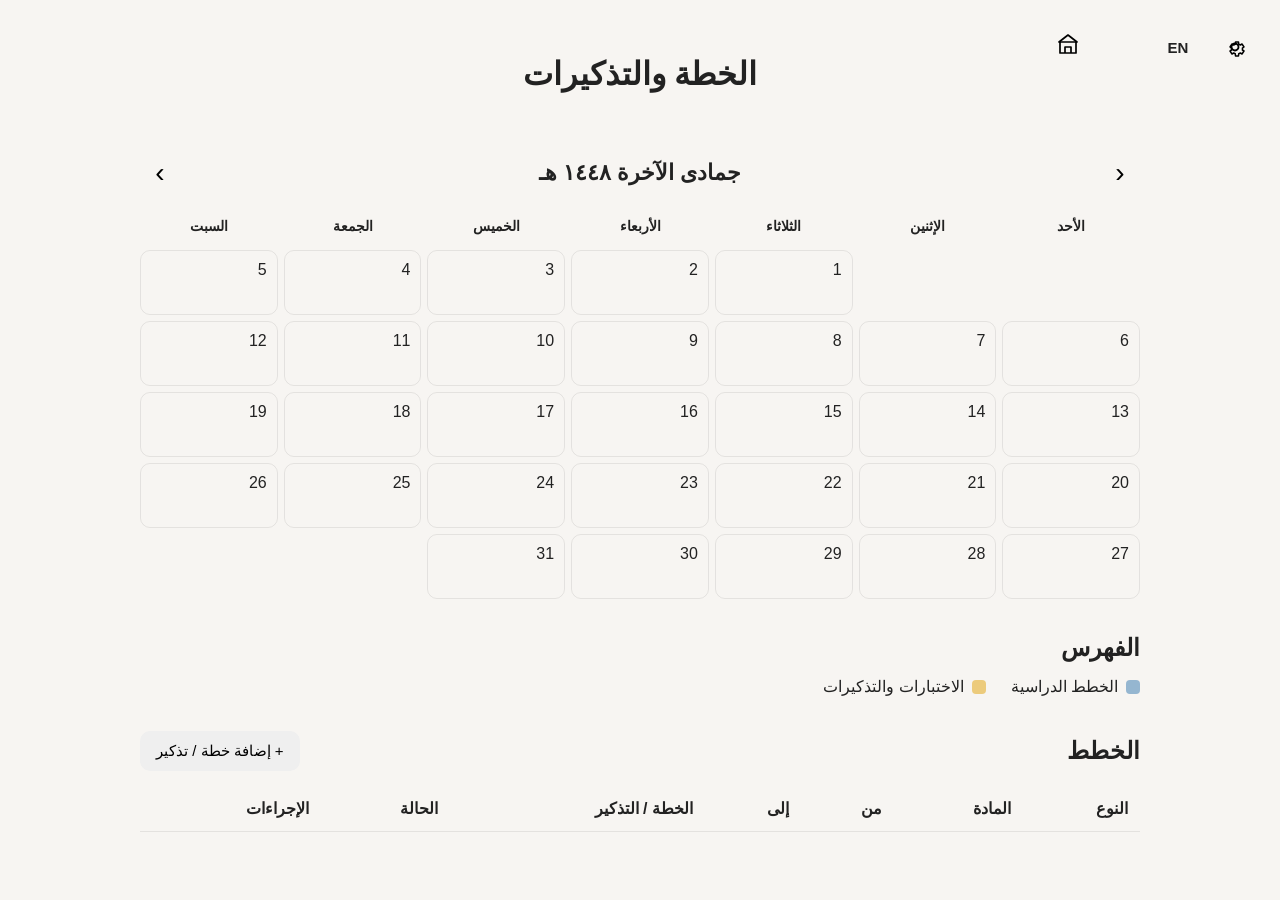
==== plans.html @ 2e970caf "Complete study tracker features" ====
<!DOCTYPE html>
<html lang="ar" dir="rtl">

<head>

    <meta charset="UTF-8">

    <meta
        name="viewport"
        content="width=device-width, initial-scale=1.0"
    >

    <title>الخطة والتذكيرات</title>

    <link rel="stylesheet" href="style.css">

</head>


<body>

    <!-- =========================
         زر اللغة
    ========================== -->

    <button
        id="language-button"
        class="language-button"
        type="button"
    >
        EN
    </button>


    <!-- =========================
         زر الإعدادات
    ========================== -->

    <button
        id="settings-button"
        class="settings-button"
        type="button"
        aria-label="الإعدادات"
        title="الإعدادات"
    >

        <!-- نفس أيقونة الإعدادات -->

        <svg
            width="24"
            height="24"
            viewBox="0 0 24 24"
            fill="none"
            xmlns="http://www.w3.org/2000/svg"
        >

            <path
                d="M12 15.5
                   A3.5 3.5 0 1 0
                   12 8.5
                   A3.5 3.5 0 0 0
                   12 15.5Z"
                stroke="currentColor"
                stroke-width="1.8"
            />

            <path
                d="M19.4 15
                   L21 16
                   L19 19
                   L17.3 18
                   C16.8 18.3 16.3 18.6 15.7 18.8
                   L15.5 21
                   H12.5
                   L12.3 18.8
                   C11.7 18.6 11.2 18.3 10.7 18
                   L9 19
                   L7 16
                   L8.6 15
                   C8.5 14.4 8.5 13.8 8.6 13.2
                   L7 12
                   L9 9
                   L10.7 10
                   C11.2 9.7 11.7 9.4 12.3 9.2
                   L12.5 7
                   H15.5
                   L15.7 9.2
                   C16.3 9.4 16.8 9.7 17.3 10
                   L19 9
                   L21 12
                   L19.4 13.2
                   C19.5 13.8 19.5 14.4 19.4 15Z"
                stroke="currentColor"
                stroke-width="1.5"
                stroke-linejoin="round"
            />

        </svg>

        

    </button>

    <button
    id="home-button"
    class="home-button"
    type="button"
   aria-label=""
title=""


>
    <svg
    width="24"
    height="24"
    viewBox="0 0 24 24"
    fill="none"
    xmlns="http://www.w3.org/2000/svg"
>
    <!-- سقف البيت -->
    <path
        d="M3 10L12 3L21 10"
        stroke="currentColor"
        stroke-width="1.7"
        stroke-linecap="round"
        stroke-linejoin="round"
    />

    <!-- جسم البيت -->
    <path
        d="M4 9.5V21H20V9.5"
        stroke="currentColor"
        stroke-width="1.7"
        stroke-linejoin="round"
    />

    <!-- الخط الفاصل بين السقف والجسم -->
    <path
        d="M4 10H20"
        stroke="currentColor"
        stroke-width="1.7"
        stroke-linecap="round"
    />

    <!-- الباب -->
    <path
        d="M9 21V15H15V21"
        stroke="currentColor"
        stroke-width="1.7"
        stroke-linejoin="round"
    />
</svg> 

</button>

    <!-- =========================
         العنوان
    ========================== -->

    <header class="header">

        <h1 id="page-title">
            الخطة والتذكيرات
        </h1>

    </header>


    <!-- =========================
         التقويم
    ========================== -->

    <section class="plans-calendar-section">

        <div class="calendar-header">

            <button
                id="previous-month"
                type="button"
            >
                ‹
            </button>


            <h2 id="calendar-month">
                أكتوبر 2026
            </h2>


            <button
                id="next-month"
                type="button"
            >
                ›
            </button>

        </div>


        <div
            id="calendar"
            class="calendar"
        >

            <!-- سيتم إنشاء الأيام بواسطة JavaScript -->

        </div>

    </section>


    <!-- =========================
         الفهرس
    ========================== -->

    <section class="plans-index-section">

        <h2 id="index-title">
            الفهرس
        </h2>


        <div class="plans-legend">

            <div class="legend-item">

                <span class="legend-color study-plan-color"></span>

                <span id="study-plan-label">
                    الخطط الدراسية
                </span>

            </div>


            <div class="legend-item">

                <span class="legend-color reminder-color"></span>

                <span id="reminder-label">
                    الاختبارات والتذكيرات
                </span>

            </div>

        </div>


        <div id="plans-index">

            <!-- ستظهر هنا الخطط والتذكيرات -->

        </div>

    </section>


    <!-- =========================
         الخطط
    ========================== -->

    <section class="plans-table-section">

        <div class="plans-section-header">

            <h2 id="plans-title">
                الخطط
            </h2>


            <button
                id="add-plan-button"
                type="button"
            >
                + إضافة خطة / تذكير
            </button>

        </div>


        <div class="plans-table-wrapper">

            <table class="plans-table">

                <thead>

                    <tr>

                        <th id="plan-type-header">
                            النوع
                        </th>

                        <th id="plan-subject-header">
                            المادة
                        </th>

                        <th id="plan-from-header">
                            من
                        </th>

                        <th id="plan-to-header">
                            إلى
                        </th>

                        <th id="plan-content-header">
                            الخطة / التذكير
                        </th>

                        <th id="plan-status-header">
                            الحالة
                        </th>
 
                        <th id="plan-actions-header">الإجراءات</th>
                    </tr>

                </thead>


                <tbody id="plans-container">

                    <!-- الخطط ستظهر هنا -->

                </tbody>

            </table>

        </div>

    </section>


    <!-- =========================
         نافذة إضافة خطة
    ========================== -->

    <div
        id="plan-modal"
        class="plan-modal"
    >

        <div class="plan-modal-box">

            <h2 id="modal-title">
                إضافة خطة / تذكير
            </h2>


            <!-- النوع -->

            <label for="plan-type" id="plan-type-label">
                النوع
            </label>

            <select id="plan-type">

                <option value="study-plan">
                    خطة دراسية
                </option>

                <option value="reminder">
                    تذكير / اختبار
                </option>

            </select>


            <!-- المادة -->

            <label for="plan-subject" id="plan-subject-label">
                المادة
            </label>

            <select id="plan-subject">

                <option value="">
                    اختر المادة
                </option>

            </select>


            <!-- من -->

            <label for="plan-start-date" id="plan-start-label">
                من
            </label>

            <input
                id="plan-start-date"
                type="date"
            >


            <!-- إلى -->

            <label for="plan-end-date" id="plan-end-label">
                إلى
            </label>

            <input
                id="plan-end-date"
                type="date"
            >


            <!-- المحتوى -->

            <label for="plan-content" id="plan-content-label">
                ماذا ستدرسين / التذكير
            </label>

            <textarea
                id="plan-content"
                placeholder="مثال: مراجعة Chapter 1 - 3"
            ></textarea>


            <!-- ملاحظة -->

            <label for="plan-note" id="plan-note-label">
                ملاحظة
            </label>

            <textarea
                id="plan-note"
                placeholder="ملاحظة إضافية..."
            ></textarea>


            <!-- الأزرار -->

            <div class="plan-modal-buttons">

                <button
                    id="cancel-plan-button"
                    type="button"
                >
                    إلغاء
                </button>


                <button
                    id="save-plan-button"
                    type="button"
                >
                    حفظ
                </button>

            </div>

        </div>

    </div>


    <script src="plans.js"></script>

</body>

</html>
---- style.css ----
body {
    font-family: "Thmanyah Sans", sans-serif;
    direction: rtl;
    margin: 0;
    padding: 0;
    background-color: #f7f5f2;
    color: #222;

    position: relative;
}

.header {
    text-align: center;
    padding: 55px 20px 30px;
}

.header h1 {
    margin: 0;
    font-size: 32px;
}

.dashboard {
    width: 90%;
    max-width: 700px;
    margin: 0 auto;
}

/* التاريخ */

.date-section {
    text-align: center;
    margin-bottom: 25px;
}

.current-date {
    margin: 0;
    font-size: 18px;
}

/* ملخص الدراسة */

.study-summary {
    background-color: white;
    padding: 25px;
    border-radius: 16px;
    text-align: center;
    margin-bottom: 25px;
}

.study-summary h2 {
    margin: 0 0 10px;
    font-size: 20px;
}

.total-time {
    font-size: 42px;
    font-weight: bold;
    margin: 0;
    direction: ltr;
}

.current-session {
    margin: 15px 0 0;
    font-size: 16px;
}

.current-session span {
    direction: ltr;
    display: inline-block;
    font-weight: bold;
}

/* اختيار المادة */

.subject-section {
    display: flex;
    flex-direction: column;
    gap: 0px;
    margin-bottom: 20px;
}

.subject-section label {
    font-size: 18px;
    font-weight: bold;
}

.subject-section select {
    padding: 14px;
    border: 1px solid #ddd;
    border-radius: 10px;
    background-color: white;
    font-family: inherit;
    font-size: 16px;
}

/* الملاحظات */

.notes-section {
    display: flex;
    flex-direction: column;
    gap: 0px;
    margin-bottom: 20px;
}

.notes-section label {
    font-size: 18px;
    font-weight: bold;
}

.notes-section textarea {
    padding: 14px;
    border: 1px solid #ddd;
    border-radius: 10px;
    background-color: white;
    font-family: inherit;
    font-size: 16px;
    resize: vertical;
}

/* أزرار الجلسة */

.session-controls {
    display: flex;
    gap: 10px;
    margin-bottom: 25px;
}

.session-controls button {
    flex: 1;
    padding: 13px 10px;
    border: none;
    border-radius: 10px;
    font-family: inherit;
    font-size: 16px;
    cursor: pointer;
}

/* الأزرار المعطلة */

.session-controls button:disabled {
    opacity: 0.5;
    cursor: not-allowed;
}

/* التحفيز */

.motivation {
    text-align: center;
    margin: 30px 0;
    font-size: 18px;
}

/* الجلسات السابقة */

.previous-sessions {
    text-align: center;
    margin-bottom: 30px;
}

.previous-sessions button {
    padding: 13px 25px;
    border: none;
    border-radius: 10px;
    font-family: inherit;
    font-size: 16px;
    cursor: pointer;
}

/* زر العودة للواجهة الرئيسية */

.back-button {
    text-align: center;
    margin-bottom: 25px;
}

.back-button button {
    padding: 12px 25px;
    border: none;
    border-radius: 10px;
    font-family: inherit;
    font-size: 16px;
    cursor: pointer;
}

/* جدول الجلسات السابقة */

.sessions-table-wrapper {
    overflow-x: auto;
}

.sessions-table {
    width: 100%;
    border-collapse: collapse;
    margin-top: 20px;
    background-color: white;
}

.sessions-table th,
.sessions-table td {
    padding: 12px;
    text-align: right;
    border-bottom: 1px solid #ddd;
}

.sessions-table th {
    font-weight: bold;
}

.streak-section {
    display: flex;
    align-items: center;
    justify-content: center;
    gap: 12px;
    background-color: white;
    padding: 18px;
    border-radius: 16px;
    margin-bottom: 25px;
}

.streak-fire {
    font-size: 38px;
}

.streak-number {
    margin: 0;
    font-size: 28px;
    font-weight: bold;
}

.streak-label {
    margin: 0;
    font-size: 15px;
}



.language-button {
    position: fixed;
    top: 25px;
    right: 80px;
    z-index: 1000;


    width: 44px;
    height: 44px;

    padding: 0;

    display: flex;
    align-items: center;
    justify-content: center;

    background: transparent;
    border: none;

    color: #222;

    cursor: pointer;
}

.settings-button svg {
    display: block;
    width: 24px;
    height: 24px;
    flex: 0 0 24px;
}

.settings-button:hover {
    opacity: 0.65;
}


.settings-button,
.language-button {
    position: fixed;
} 


.settings-button {
    position: fixed;
    top: 25px;
    right: 25px;
    z-index: 1000;


    height: 44px;
    min-width: 44px;

    padding: 0 8px;

    background-color: transparent;
    border: none;

    font-family: inherit;
    font-size: 15px;
    font-weight: bold;

    cursor: pointer;
}

.language-button:hover {
    opacity: 0.65;
}

.language-button {
    position: fixed;
    top: 25px;
    right: 80px;

    height: 44px;
    min-width: 44px;

    padding: 0 8px;

    background-color: transparent;
    border: none;

    font-family: inherit;
    font-size: 15px;
    font-weight: bold;

    cursor: pointer;
}

.language-button:hover {
    opacity: 0.65;
}



/* =========================
   صفحة الإعدادات
========================= */

.settings-section,
.add-subject-section {
    background-color: white;
    padding: 25px;
    border-radius: 16px;
    margin-bottom: 25px;
}

.settings-section h2 {
    margin-top: 0;
    margin-bottom: 20px;
    font-size: 22px;
}


/* قائمة المواد */

#subjects-container {
    display: flex;
    flex-direction: column;
    gap: 10px;
}


.setting-subject {
    display: flex;
    align-items: center;
    justify-content: space-between;

    padding: 14px 16px;

    border: 1px solid #e5e5e5;
    border-radius: 10px;

    font-size: 16px;
}


/* زر حذف المادة */

.delete-subject {
    padding: 8px 14px;

    border: none;
    border-radius: 8px;

    background-color: #f1f1f1;

    font-family: inherit;
    font-size: 14px;

    cursor: pointer;
}

.delete-subject:hover {
    opacity: 0.65;
}


/* إضافة مادة */

.add-subject-section {
    display: flex;
    flex-direction: column;
    gap: 10px;
}

.add-subject-section label {
    font-size: 18px;
    font-weight: bold;
}

.add-subject-section input {
    width: 100%;
    box-sizing: border-box;

    padding: 14px;

    border: 1px solid #ddd;
    border-radius: 10px;

    background-color: white;

    font-family: inherit;
    font-size: 16px;
}

.add-subject-section input:focus {
    outline: none;
    border-color: #222;
}


/* زر إضافة المادة */

#add-subject {
    padding: 13px 20px;

    border: none;
    border-radius: 10px;

    background-color: #222;
    color: white;

    font-family: inherit;
    font-size: 16px;

    cursor: pointer;
}

#add-subject:hover {
    opacity: 0.85;
}


/* زر العودة */

.back-button {
    text-align: center;
    margin-bottom: 30px;
}

.back-button button {
    padding: 12px 25px;

    border: none;
    border-radius: 10px;

    background-color: white;

    font-family: inherit;
    font-size: 16px;

    cursor: pointer;
}

.back-button button:hover {
    opacity: 0.65;
}

/* =========================
   منطقة الخطر
========================= */

.danger-zone {
    background-color: white;
    padding: 25px;
    border-radius: 16px;
    margin-bottom: 25px;
    border: 1px solid #e5e5e5;
}

.danger-zone h2 {
    margin-top: 0;
    margin-bottom: 10px;
}

.danger-zone p {
    margin-top: 0;
    margin-bottom: 18px;
}

#delete-all-data {
    width: 100%;
    padding: 13px 20px;

    border: none;
    border-radius: 10px;

    background-color: #222;
    color: white;

    font-family: inherit;
    font-size: 16px;

    cursor: pointer;
}

#delete-all-data:hover {
    opacity: 0.8;
}

/* =========================
   دعم اتجاه اللغة
========================= */

html[dir="ltr"] .header {
    text-align: center;
}

html[dir="ltr"] .date-section {
    text-align: center;
}

html[dir="ltr"] .study-summary {
    text-align: center;
}

html[dir="ltr"] .subject-section,
html[dir="ltr"] .notes-section {
    text-align: left;
}

html[dir="ltr"] .subject-section label,
html[dir="ltr"] .notes-section label,
.session-type-section {
    display: flex;
    flex-direction: column;
    gap: 0px;
    margin-bottom: 20px;
}

.session-type-section label {
    font-size: 18px;
    font-weight: bold;
}

.session-type-section select {
    padding: 14px;
    border: 1px solid #ddd;
    border-radius: 10px;
    background-color: white;
    font-family: inherit;
    font-size: 16px;
    box-sizing: border-box;
}

.session-type-section label {
    font-size: 18px;
    font-weight: bold;
}

.session-type-section select {
    padding: 14px;
    border: 1px solid #ddd;
    border-radius: 10px;
    background-color: white;
    font-family: inherit;
    font-size: 16px;
}
html[dir="ltr"] select,
html[dir="ltr"] textarea,
html[dir="ltr"] input {
    text-align: left;
    direction: ltr;
}

html[dir="ltr"] .current-session {
    text-align: center;
}

html[dir="ltr"] .motivation {
    text-align: center;
}

html[dir="ltr"] .previous-sessions {
    text-align: center;
}


html[dir="ltr"] .session-controls {
    direction: ltr;
}

/* =========================
   Settings - English LTR
========================= */

html[dir="ltr"] .settings-section,
html[dir="ltr"] .add-subject-section,
html[dir="ltr"] .danger-zone {
    direction: ltr;
    text-align: left;
}


/* عنوان الأقسام */

html[dir="ltr"] .settings-section h2,
html[dir="ltr"] .add-subject-section label,
html[dir="ltr"] .danger-zone h2,
html[dir="ltr"] .danger-zone p {
    text-align: left;
}


/* قائمة المواد */

html[dir="ltr"] .setting-subject {
    direction: ltr;

    text-align: left;

    display: flex;
    align-items: center;
    justify-content: space-between;
}


/* اسم المادة */

html[dir="ltr"] .setting-subject span {
    text-align: left;
}


/* زر الحذف */

html[dir="ltr"] .delete-subject {
    margin-left: auto;
    margin-right: 0;
}


/* خانة إضافة المادة */

html[dir="ltr"] .add-subject-section input {
    direction: ltr;
    text-align: left;
}


/* زر العودة يبقى في المنتصف */

html[dir="ltr"] .back-button {
    text-align: center;
}

.no-subjects-message {
    margin-top: 10px;
    margin-bottom: 0;

    font-size: 14px;

    text-align: center;

    opacity: 0.7;
}

html[dir="ltr"] .no-subjects-message {
    text-align: left;
}

.task-section {
    margin-top: 20px;
    width: 100%;
}

.task-section label {
    display: block;
    margin-bottom: 8px;
    font-weight: bold;
    text-align: right;
}

#session-task {
    width: 100%;
    box-sizing: border-box;
    min-height: 80px;
    padding: 12px;
    resize: vertical;
    font-family: inherit;
    font-size: 16px;
      
}

html[dir="ltr"] .task-section label {
    text-align: left;
}

/* =========================
   تنسيق حقول الدراسة
========================= */

.subject-section,
.session-task-section,
.session-type-section,
.notes-section {
    display: flex;
    flex-direction: column;
    gap: 5px;
}


/* =========================
   المسافات بين الأقسام
========================= */

/* العربي */
html[dir="rtl"] .session-task-section,
html[dir="rtl"] .session-type-section,
html[dir="rtl"] .notes-section {
    margin-top: 15px;
}


/* الإنجليزي */
html[dir="ltr"] .session-task-section,
html[dir="ltr"] .session-type-section,
html[dir="ltr"] .notes-section {
    margin-top: 8px;
}


/* =========================
   حقول المهام والملاحظات
========================= */

.session-task-section textarea,
.notes-section textarea {
    min-height: 80px;
    height: 80px;
    box-sizing: border-box;
}


/* =========================
   رسالة إضافة المواد
========================= */

.no-subjects-message {
    margin-top: 6px;
    margin-bottom: 0;
    font-size: 14px;
    opacity: 0.7;
}

html[dir="ltr"] .no-subjects-message {
    text-align: left;
}


/* FINAL FORM SPACING */

.subject-section,
.session-task-section,
.session-type-section,
.notes-section {
    display: flex;
    flex-direction: column;
    gap: 5px;
    margin-bottom: 14px !important;
}

.session-task-section {
    margin-top: 10px !important;
}

.session-type-section {
    margin-top: 8px !important;
}

.notes-section {
    margin-top: 8px !important;
}


/* Task Status Modal */

.task-status-modal {
    display: none;
    position: fixed;
    inset: 0;
    background: rgba(0, 0, 0, 0.35);
    align-items: center;
    justify-content: center;
    z-index: 1000;
}

.task-status-box {
    width: min(90%, 400px);
    background: white;
    border-radius: 16px;
    padding: 25px;
    text-align: center;
    box-sizing: border-box;
}

.task-status-box h2 {
    margin: 0 0 10px;
    font-size: 22px;
}

.task-status-box p {
    margin: 0 0 20px;
    opacity: 0.7;
}

.task-status-buttons {
    display: flex;
    flex-direction: column;
    gap: 10px;
}

.task-status-buttons button {
    width: 100%;
    padding: 12px;
    border: none;
    border-radius: 10px;
    cursor: pointer;
    font-family: inherit;
    font-size: 16px;
}

/* =========================
   تفاصيل الجلسات السابقة
========================= */

.session-details-cell {
    width: 50px;
    text-align: center;
}


.session-details-button {
    border: none;
    background: transparent;

    font-family: inherit;
    font-size: 20px;

    cursor: pointer;

    width: 35px;
    height: 35px;

    border-radius: 8px;

    display: flex;
    align-items: center;
    justify-content: center;
}


.session-details-button:hover {
    background: rgba(0, 0, 0, 0.05);
}


/* صف التفاصيل */

.session-details-row {
    background: rgba(0, 0, 0, 0.025);
}


.session-details-row td {
    padding: 0;
}


/* صندوق التفاصيل */

.session-details {
    padding: 18px 20px;

    display: flex;
    flex-direction: column;

    gap: 12px;
}


/* كل معلومة */

.session-detail-item {
    display: flex;

    justify-content: space-between;

    gap: 20px;

    padding: 8px 0;
}


/* اسم المعلومة */

.session-detail-label {
    font-weight: 600;
}


/* =========================
   أزرار صفحة الجلسات السابقة
========================= */

.previous-page-actions {
    display: flex;
    justify-content: space-between;
    align-items: center;

    gap: 10px;

    margin: 20px auto;

    width: min(90%, 900px);
}


.previous-page-actions button {
    border: none;

    border-radius: 10px;

    padding: 10px 16px;

    font-family: inherit;

    font-size: 15px;

    cursor: pointer;

    background: rgba(0, 0, 0, 0.05);
}


.previous-page-actions button:hover {
    background: rgba(0, 0, 0, 0.1);
}

/* =========================
   محاذاة جدول الجلسات حسب اللغة
========================= */

/* English */

html[dir="ltr"] .sessions-table th,
html[dir="ltr"] .sessions-table td {
    text-align: left;
}


/* Arabic */

html[dir="rtl"] .sessions-table th,
html[dir="rtl"] .sessions-table td {
    text-align: right;
}


/* زر التفاصيل */

html[dir="ltr"] .session-details-cell,
html[dir="rtl"] .session-details-cell {
    text-align: center;
}

/* =========================
   صفحة الخطط والتذكيرات
========================= */


/* =========================
   التقويم
========================= */

.plans-calendar-section {
    width: min(95%, 1000px);
    margin: 30px auto;
}


.calendar-header {
    display: flex;
    align-items: center;
    justify-content: space-between;

    margin-bottom: 15px;
}


.calendar-header h2 {
    margin: 0;
    font-size: 22px;
}


.calendar-header button {
    border: none;
    background: transparent;

    font-family: inherit;
    font-size: 28px;

    cursor: pointer;

    width: 40px;
    height: 40px;

    border-radius: 10px;
}


.calendar-header button:hover {
    background: rgba(0, 0, 0, 0.05);
}


/* شبكة التقويم */

.calendar {
    display: grid;

    grid-template-columns:
        repeat(7, 1fr);

    gap: 6px;
}


/* أيام الأسبوع */

.calendar-weekday {
    text-align: center;

    font-weight: 600;

    padding: 10px 5px;

    font-size: 14px;
}


/* الأيام */

.calendar-day {
    min-height: 65px;

    border: 1px solid rgba(0, 0, 0, 0.08);

    border-radius: 10px;

    padding: 10px;

    box-sizing: border-box;

    cursor: default;

    position: relative;
}


.calendar-day:hover {
    background: rgba(0, 0, 0, 0.025);
}


.calendar-empty {
    min-height: 65px;
}


/* =========================
   ألوان الخطط والتذكيرات
========================= */

.calendar-day.has-study-plan {
    background: rgba(70, 130, 180, 0.18);

    border-color:
        rgba(70, 130, 180, 0.35);
}


.calendar-day.has-reminder {
    background: rgba(230, 180, 60, 0.22);

    border-color:
        rgba(230, 180, 60, 0.45);
}


/*
   إذا كان اليوم فيه خطة + تذكير
*/

.calendar-day.has-study-plan.has-reminder {
    background:
        linear-gradient(
            135deg,
            rgba(70, 130, 180, 0.18) 50%,
            rgba(230, 180, 60, 0.22) 50%
        );
}


/* =========================
   الفهرس
========================= */

.plans-index-section {
    width: min(95%, 1000px);

    margin: 35px auto;
}


.plans-index-section h2 {
    margin-bottom: 15px;
}


.plans-legend {
    display: flex;

    gap: 25px;

    margin-bottom: 20px;

    flex-wrap: wrap;
}


.legend-item {
    display: flex;

    align-items: center;

    gap: 8px;
}


.legend-color {
    width: 14px;
    height: 14px;

    border-radius: 4px;

    display: inline-block;
}


.study-plan-color {
    background: rgba(70, 130, 180, 0.55);
}


.reminder-color {
    background: rgba(230, 180, 60, 0.65);
}


.plan-index-item {
    display: flex;

    align-items: flex-start;

    gap: 10px;

    padding: 10px 0;

    border-bottom:
        1px solid rgba(0, 0, 0, 0.06);
}


.plan-index-item small {
    opacity: 0.7;
}


/* =========================
   جدول الخطط
========================= */

.plans-table-section {
    width: min(95%, 1000px);

    margin: 35px auto 60px;
}


.plans-section-header {
    display: flex;

    align-items: center;

    justify-content: space-between;

    gap: 15px;

    margin-bottom: 15px;
}


.plans-section-header h2 {
    margin: 0;
}


#add-plan-button {
    border: none;

    border-radius: 10px;

    padding: 11px 16px;

    font-family: inherit;

    font-size: 15px;

    cursor: pointer;
}


#add-plan-button:hover {
    opacity: 0.85;
}


.plans-table-wrapper {
    width: 100%;

    overflow-x: auto;
}


.plans-table {
    width: 100%;

    border-collapse: collapse;

    min-width: 700px;
}


.plans-table th,
.plans-table td {
    padding: 13px 12px;

    border-bottom:
        1px solid rgba(0, 0, 0, 0.08);

    text-align: right;

    vertical-align: middle;
}


.plans-table th {
    font-weight: 600;
}


/* English */

html[dir="ltr"] .plans-table th,
html[dir="ltr"] .plans-table td {
    text-align: left;
}


/* =========================
   نافذة الإضافة
========================= */

.plan-modal {
    display: none;

    position: fixed;

    inset: 0;

    background:
        rgba(0, 0, 0, 0.35);

    align-items: center;

    justify-content: center;

    z-index: 1000;

    padding: 20px;

    box-sizing: border-box;
}


.plan-modal-box {
    width: min(100%, 450px);

    max-height: 90vh;

    overflow-y: auto;

    background: white;

    border-radius: 16px;

    padding: 25px;

    box-sizing: border-box;

    display: flex;

    flex-direction: column;

    gap: 10px;
}


.plan-modal-box h2 {
    margin: 0 0 10px;
}


.plan-modal-box label {
    font-weight: 600;

    margin-top: 5px;
}


.plan-modal-box input,
.plan-modal-box select,
.plan-modal-box textarea {
    width: 100%;

    box-sizing: border-box;

    padding: 11px;

    border:
        1px solid rgba(0, 0, 0, 0.15);

    border-radius: 9px;

    font-family: inherit;

    font-size: 15px;

    background: white;
}


.plan-modal-box textarea {
    min-height: 80px;

    resize: vertical;
}


/* =========================
   أزرار النافذة
========================= */

.plan-modal-buttons {
    display: flex;

    gap: 10px;

    margin-top: 10px;
}


.plan-modal-buttons button {
    flex: 1;

    border: none;

    border-radius: 10px;

    padding: 12px;

    font-family: inherit;

    font-size: 15px;

    cursor: pointer;
}


.plans-button {
    position: fixed;

    top: 25px;
    right: 135px;

    height: 44px;
    min-width: 60px;

    padding: 0 8px;

    background: transparent;
    border: none;

    font-family: inherit;
    font-size: 15px;
    font-weight: bold;

    cursor: pointer;

    z-index: 1000;
}

.plans-button:hover {
    opacity: 0.65;
}


.home-button {
    position: fixed;

    top: 25px;
    right: 190px;

    height: 44px;
    min-width: 44px;

    padding: 0 8px;

    background: transparent;
    border: none;

    font-family: inherit;
    font-size: 24px;

    cursor: pointer;

    z-index: 1000;
}

.home-button:hover {
    opacity: 0.65;
}
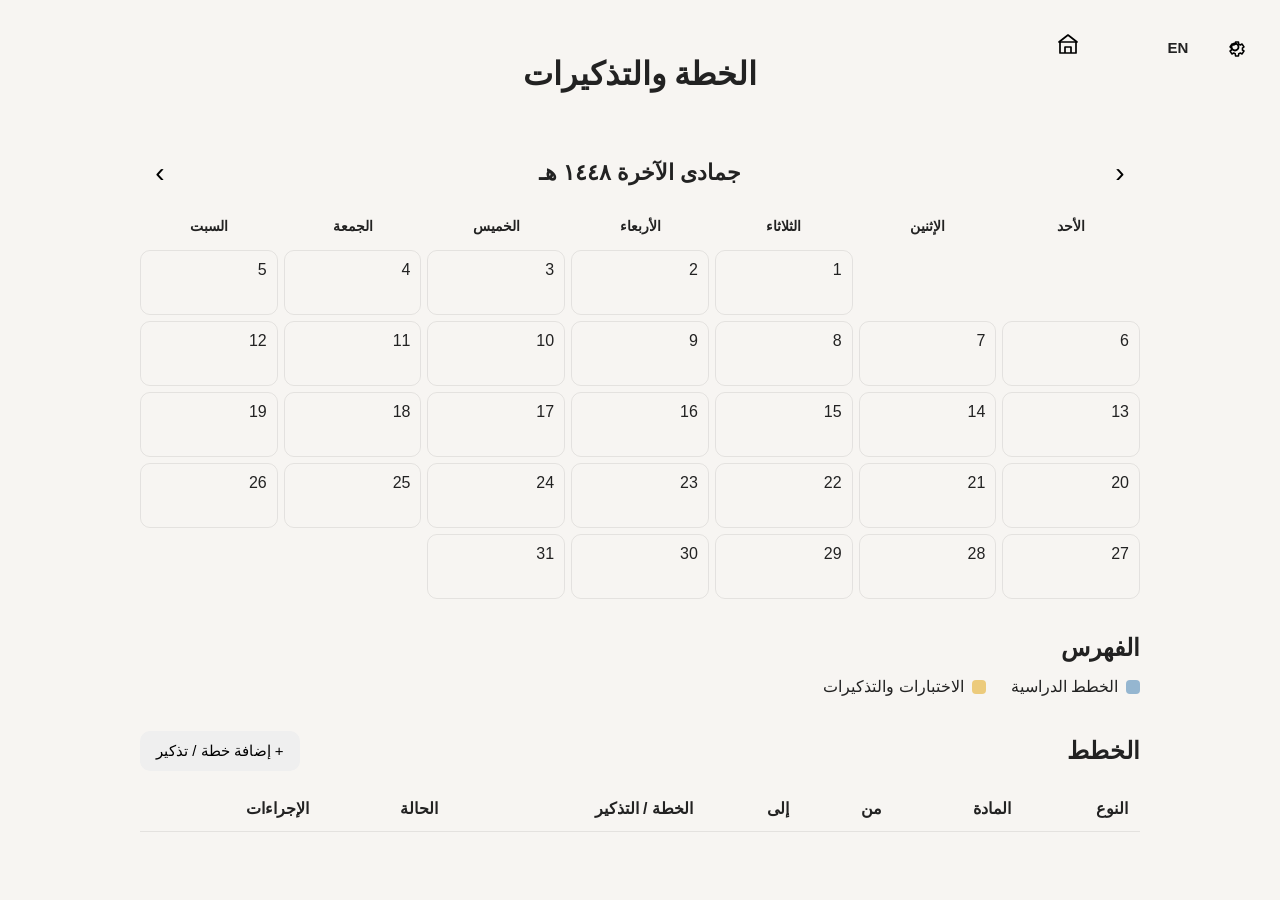
==== commit 0a58a441: "Complete study tracker project" ====
--- a/plans.html
+++ b/plans.html
@@ -150,7 +150,7 @@
         stroke-linejoin="round"
     />
 </svg> 
-
+ 
 </button>
 
     <!-- =========================
--- a/style.css
+++ b/style.css
@@ -1445,7 +1445,7 @@
     padding: 0 8px;
 
     background: transparent;
-    border: none;
+    border: none; 
 
     font-family: inherit;
     font-size: 24px;
